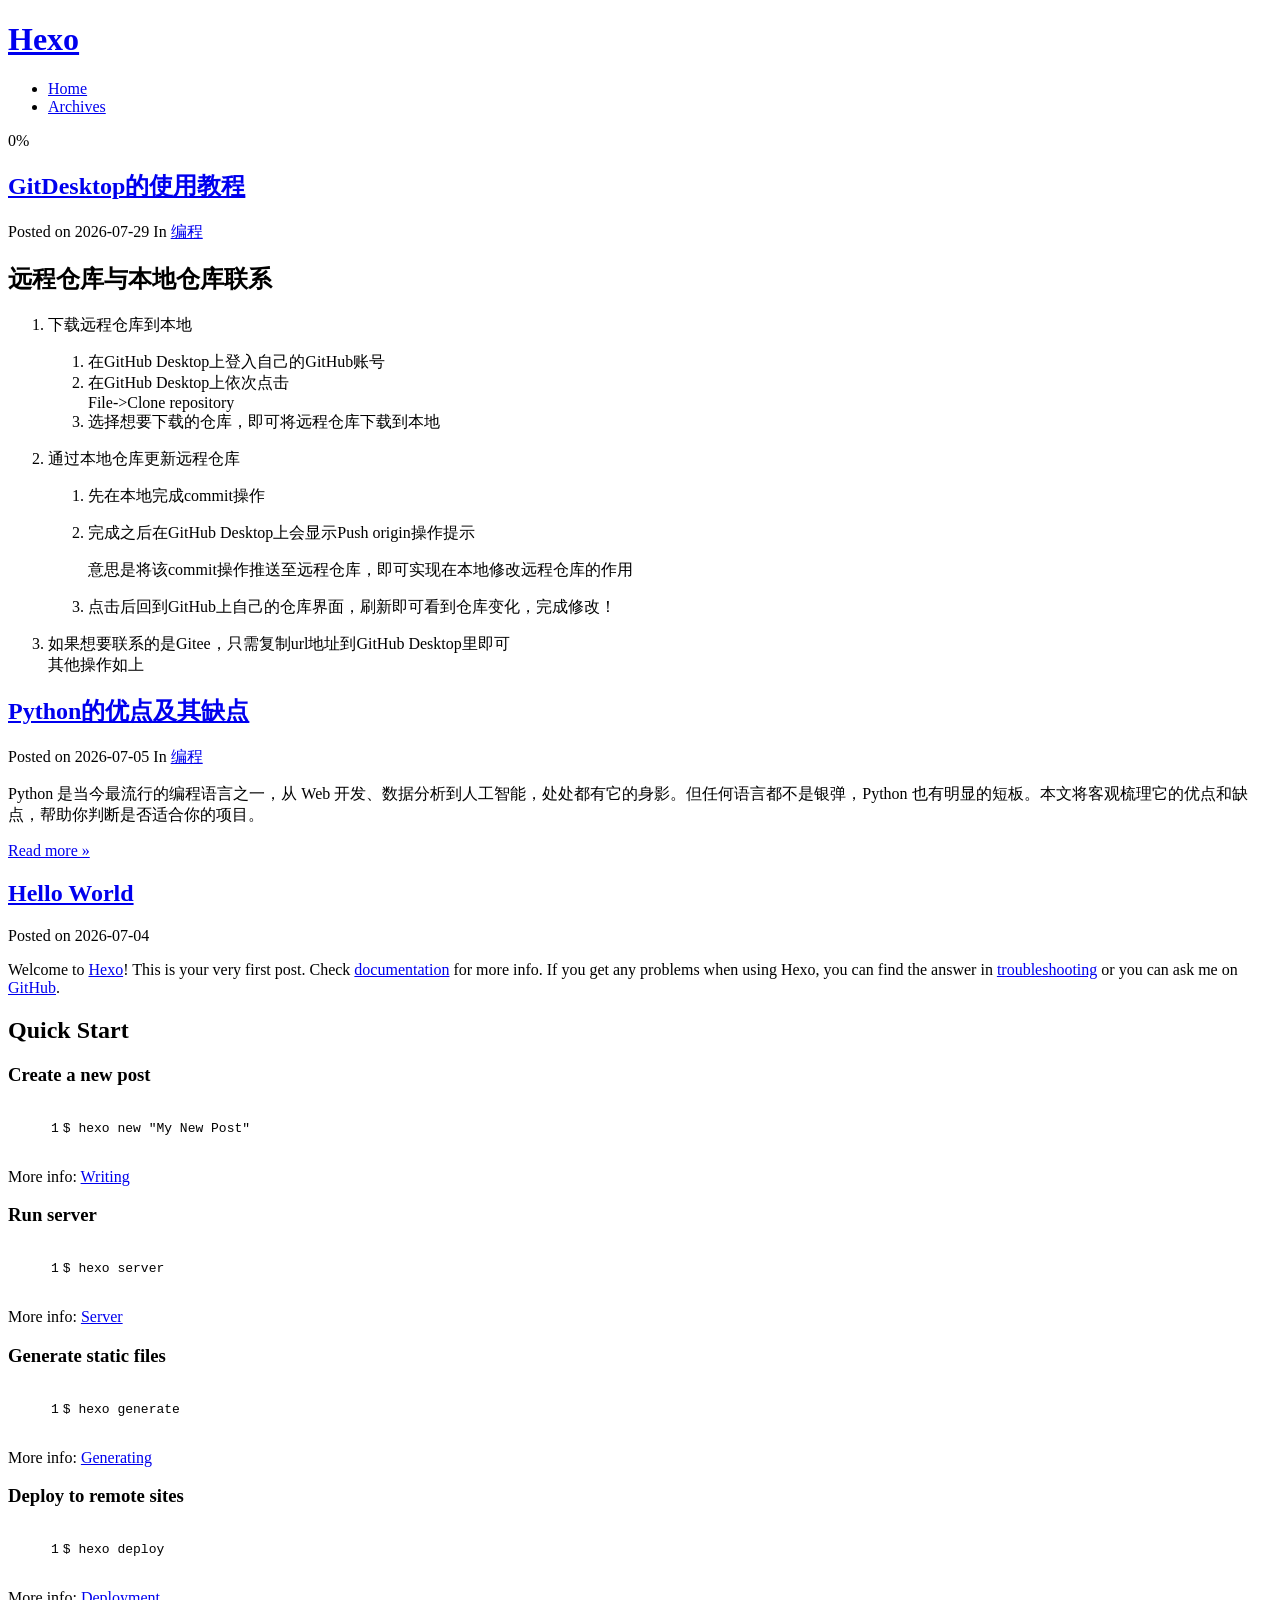
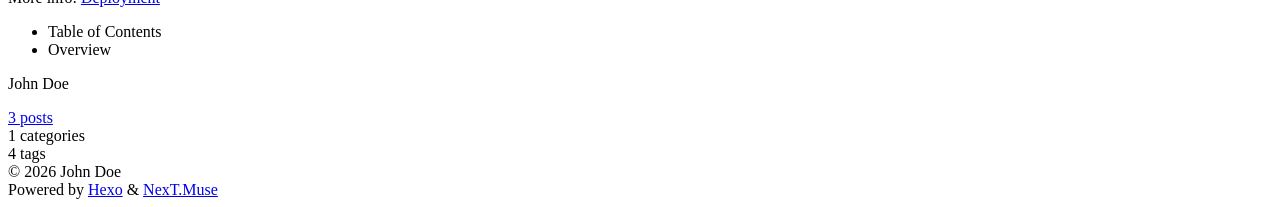
==== index.html @ 73cb724f "Site updated: 2026-07-29 14:14:44" ====
<!DOCTYPE html>
<html lang="en">
<head>
  <meta charset="UTF-8">
<meta name="viewport" content="width=device-width, initial-scale=1, maximum-scale=2">
<meta name="theme-color" content="#222">
<meta name="generator" content="Hexo 8.1.2">
  <link rel="apple-touch-icon" sizes="180x180" href="/VoidCoding.github.io/images/apple-touch-icon-next.png">
  <link rel="icon" type="image/png" sizes="32x32" href="/VoidCoding.github.io/images/favicon-32x32-next.png">
  <link rel="icon" type="image/png" sizes="16x16" href="/VoidCoding.github.io/images/favicon-16x16-next.png">
  <link rel="mask-icon" href="/VoidCoding.github.io/images/logo.svg" color="#222">

<link rel="stylesheet" href="/VoidCoding.github.io/css/main.css">


<link rel="stylesheet" href="/VoidCoding.github.io/lib/font-awesome/css/all.min.css">

<script id="hexo-configurations">
    var NexT = window.NexT || {};
    var CONFIG = {"hostname":"5wanttoak.github.io","root":"/VoidCoding.github.io/","scheme":"Muse","version":"7.8.0","exturl":false,"sidebar":{"position":"left","display":"post","padding":18,"offset":12,"onmobile":false},"copycode":{"enable":false,"show_result":false,"style":null},"back2top":{"enable":true,"sidebar":false,"scrollpercent":false},"bookmark":{"enable":false,"color":"#222","save":"auto"},"fancybox":false,"mediumzoom":false,"lazyload":false,"pangu":false,"comments":{"style":"tabs","active":null,"storage":true,"lazyload":false,"nav":null},"algolia":{"hits":{"per_page":10},"labels":{"input_placeholder":"Search for Posts","hits_empty":"We didn't find any results for the search: ${query}","hits_stats":"${hits} results found in ${time} ms"}},"localsearch":{"enable":false,"trigger":"auto","top_n_per_article":1,"unescape":false,"preload":false},"motion":{"enable":true,"async":false,"transition":{"post_block":"fadeIn","post_header":"slideDownIn","post_body":"slideDownIn","coll_header":"slideLeftIn","sidebar":"slideUpIn"}}};
  </script>

  <meta property="og:type" content="website">
<meta property="og:title" content="Hexo">
<meta property="og:url" content="https://5wanttoak.github.io/VoidCoding.github.io/index.html">
<meta property="og:site_name" content="Hexo">
<meta property="og:locale" content="en_US">
<meta property="article:author" content="John Doe">
<meta name="twitter:card" content="summary">

<link rel="canonical" href="https://5wanttoak.github.io/VoidCoding.github.io/">


<script id="page-configurations">
  // https://hexo.io/docs/variables.html
  CONFIG.page = {
    sidebar: "",
    isHome : true,
    isPost : false,
    lang   : 'en'
  };
</script>

  <title>Hexo</title>
  






  <noscript>
  <style>
  .use-motion .brand,
  .use-motion .menu-item,
  .sidebar-inner,
  .use-motion .post-block,
  .use-motion .pagination,
  .use-motion .comments,
  .use-motion .post-header,
  .use-motion .post-body,
  .use-motion .collection-header { opacity: initial; }

  .use-motion .site-title,
  .use-motion .site-subtitle {
    opacity: initial;
    top: initial;
  }

  .use-motion .logo-line-before i { left: initial; }
  .use-motion .logo-line-after i { right: initial; }
  </style>
</noscript>

</head>

<body itemscope itemtype="http://schema.org/WebPage">
  <div class="container use-motion">
    <div class="headband"></div>

    <header class="header" itemscope itemtype="http://schema.org/WPHeader">
      <div class="header-inner"><div class="site-brand-container">
  <div class="site-nav-toggle">
    <div class="toggle" aria-label="Toggle navigation bar">
      <span class="toggle-line toggle-line-first"></span>
      <span class="toggle-line toggle-line-middle"></span>
      <span class="toggle-line toggle-line-last"></span>
    </div>
  </div>

  <div class="site-meta">

    <a href="/VoidCoding.github.io/" class="brand" rel="start">
      <span class="logo-line-before"><i></i></span>
      <h1 class="site-title">Hexo</h1>
      <span class="logo-line-after"><i></i></span>
    </a>
  </div>

  <div class="site-nav-right">
    <div class="toggle popup-trigger">
    </div>
  </div>
</div>




<nav class="site-nav">
  <ul id="menu" class="main-menu menu">
        <li class="menu-item menu-item-home">

    <a href="/VoidCoding.github.io/" rel="section"><i class="fa fa-home fa-fw"></i>Home</a>

  </li>
        <li class="menu-item menu-item-archives">

    <a href="/VoidCoding.github.io/archives/" rel="section"><i class="fa fa-archive fa-fw"></i>Archives</a>

  </li>
  </ul>
</nav>




</div>
    </header>

    
  <div class="back-to-top">
    <i class="fa fa-arrow-up"></i>
    <span>0%</span>
  </div>


    <main class="main">
      <div class="main-inner">
        <div class="content-wrap">
          

          <div class="content index posts-expand">
            
      
  
  
  <article itemscope itemtype="http://schema.org/Article" class="post-block" lang="en">
    <link itemprop="mainEntityOfPage" href="https://5wanttoak.github.io/VoidCoding.github.io/2026/07/29/GitDesktop%E4%BD%BF%E7%94%A8/">

    <span hidden itemprop="author" itemscope itemtype="http://schema.org/Person">
      <meta itemprop="image" content="/VoidCoding.github.io/images/avatar.gif">
      <meta itemprop="name" content="John Doe">
      <meta itemprop="description" content="">
    </span>

    <span hidden itemprop="publisher" itemscope itemtype="http://schema.org/Organization">
      <meta itemprop="name" content="Hexo">
    </span>
      <header class="post-header">
        <h2 class="post-title" itemprop="name headline">
          
            <a href="/VoidCoding.github.io/2026/07/29/GitDesktop%E4%BD%BF%E7%94%A8/" class="post-title-link" itemprop="url">GitDesktop的使用教程</a>
        </h2>

        <div class="post-meta">
            <span class="post-meta-item">
              <span class="post-meta-item-icon">
                <i class="far fa-calendar"></i>
              </span>
              <span class="post-meta-item-text">Posted on</span>
              

              <time title="Created: 2026-07-29 14:00:00 / Modified: 14:09:31" itemprop="dateCreated datePublished" datetime="2026-07-29T14:00:00+08:00">2026-07-29</time>
            </span>
            <span class="post-meta-item">
              <span class="post-meta-item-icon">
                <i class="far fa-folder"></i>
              </span>
              <span class="post-meta-item-text">In</span>
                <span itemprop="about" itemscope itemtype="http://schema.org/Thing">
                  <a href="/VoidCoding.github.io/categories/%E7%BC%96%E7%A8%8B/" itemprop="url" rel="index"><span itemprop="name">编程</span></a>
                </span>
            </span>

          

        </div>
      </header>

    
    
    
    <div class="post-body" itemprop="articleBody">

      
          <h1 id="远程仓库与本地仓库联系"><a href="#远程仓库与本地仓库联系" class="headerlink" title="远程仓库与本地仓库联系"></a>远程仓库与本地仓库联系</h1><ol>
<li><p>下载远程仓库到本地</p>
<ol>
<li>在GitHub Desktop上登入自己的GitHub账号</li>
<li>在GitHub Desktop上依次点击<br>File-&gt;Clone repository</li>
<li>选择想要下载的仓库，即可将远程仓库下载到本地</li>
</ol>
</li>
<li><p>通过本地仓库更新远程仓库</p>
<ol>
<li><p>先在本地完成commit操作</p>
</li>
<li><p>完成之后在GitHub Desktop上会显示Push origin操作提示</p>
<p>意思是将该commit操作推送至远程仓库，即可实现在本地修改远程仓库的作用</p>
</li>
<li><p>点击后回到GitHub上自己的仓库界面，刷新即可看到仓库变化，完成修改！</p>
</li>
</ol>
</li>
<li><p>如果想要联系的是Gitee，只需复制url地址到GitHub Desktop里即可<br>其他操作如上</p>
</li>
</ol>

      
    </div>

    
    
    
      <footer class="post-footer">
        <div class="post-eof"></div>
      </footer>
  </article>
  
  
  

      
  
  
  <article itemscope itemtype="http://schema.org/Article" class="post-block" lang="en">
    <link itemprop="mainEntityOfPage" href="https://5wanttoak.github.io/VoidCoding.github.io/2026/07/05/Python%E4%BC%98%E7%BC%BA%E7%82%B9/">

    <span hidden itemprop="author" itemscope itemtype="http://schema.org/Person">
      <meta itemprop="image" content="/VoidCoding.github.io/images/avatar.gif">
      <meta itemprop="name" content="John Doe">
      <meta itemprop="description" content="">
    </span>

    <span hidden itemprop="publisher" itemscope itemtype="http://schema.org/Organization">
      <meta itemprop="name" content="Hexo">
    </span>
      <header class="post-header">
        <h2 class="post-title" itemprop="name headline">
          
            <a href="/VoidCoding.github.io/2026/07/05/Python%E4%BC%98%E7%BC%BA%E7%82%B9/" class="post-title-link" itemprop="url">Python的优点及其缺点</a>
        </h2>

        <div class="post-meta">
            <span class="post-meta-item">
              <span class="post-meta-item-icon">
                <i class="far fa-calendar"></i>
              </span>
              <span class="post-meta-item-text">Posted on</span>
              

              <time title="Created: 2026-07-05 14:00:00 / Modified: 13:10:02" itemprop="dateCreated datePublished" datetime="2026-07-05T14:00:00+08:00">2026-07-05</time>
            </span>
            <span class="post-meta-item">
              <span class="post-meta-item-icon">
                <i class="far fa-folder"></i>
              </span>
              <span class="post-meta-item-text">In</span>
                <span itemprop="about" itemscope itemtype="http://schema.org/Thing">
                  <a href="/VoidCoding.github.io/categories/%E7%BC%96%E7%A8%8B/" itemprop="url" rel="index"><span itemprop="name">编程</span></a>
                </span>
            </span>

          

        </div>
      </header>

    
    
    
    <div class="post-body" itemprop="articleBody">

      
          <p>Python 是当今最流行的编程语言之一，从 Web 开发、数据分析到人工智能，处处都有它的身影。但任何语言都不是银弹，Python 也有明显的短板。本文将客观梳理它的优点和缺点，帮助你判断是否适合你的项目。</p>
          <!--noindex-->
            <div class="post-button">
              <a class="btn" href="/VoidCoding.github.io/2026/07/05/Python%E4%BC%98%E7%BC%BA%E7%82%B9/#more" rel="contents">
                Read more &raquo;
              </a>
            </div>
          <!--/noindex-->
        
      
    </div>

    
    
    
      <footer class="post-footer">
        <div class="post-eof"></div>
      </footer>
  </article>
  
  
  

      
  
  
  <article itemscope itemtype="http://schema.org/Article" class="post-block" lang="en">
    <link itemprop="mainEntityOfPage" href="https://5wanttoak.github.io/VoidCoding.github.io/2026/07/04/hello-world/">

    <span hidden itemprop="author" itemscope itemtype="http://schema.org/Person">
      <meta itemprop="image" content="/VoidCoding.github.io/images/avatar.gif">
      <meta itemprop="name" content="John Doe">
      <meta itemprop="description" content="">
    </span>

    <span hidden itemprop="publisher" itemscope itemtype="http://schema.org/Organization">
      <meta itemprop="name" content="Hexo">
    </span>
      <header class="post-header">
        <h2 class="post-title" itemprop="name headline">
          
            <a href="/VoidCoding.github.io/2026/07/04/hello-world/" class="post-title-link" itemprop="url">Hello World</a>
        </h2>

        <div class="post-meta">
            <span class="post-meta-item">
              <span class="post-meta-item-icon">
                <i class="far fa-calendar"></i>
              </span>
              <span class="post-meta-item-text">Posted on</span>

              <time title="Created: 2026-07-04 19:01:13" itemprop="dateCreated datePublished" datetime="2026-07-04T19:01:13+08:00">2026-07-04</time>
            </span>

          

        </div>
      </header>

    
    
    
    <div class="post-body" itemprop="articleBody">

      
          <p>Welcome to <a target="_blank" rel="noopener" href="https://hexo.io/">Hexo</a>! This is your very first post. Check <a target="_blank" rel="noopener" href="https://hexo.io/docs/">documentation</a> for more info. If you get any problems when using Hexo, you can find the answer in <a target="_blank" rel="noopener" href="https://hexo.io/docs/troubleshooting.html">troubleshooting</a> or you can ask me on <a target="_blank" rel="noopener" href="https://github.com/hexojs/hexo/issues">GitHub</a>.</p>
<h2 id="Quick-Start"><a href="#Quick-Start" class="headerlink" title="Quick Start"></a>Quick Start</h2><h3 id="Create-a-new-post"><a href="#Create-a-new-post" class="headerlink" title="Create a new post"></a>Create a new post</h3><figure class="highlight bash"><table><tr><td class="gutter"><pre><span class="line">1</span><br></pre></td><td class="code"><pre><span class="line">$ hexo new <span class="string">&quot;My New Post&quot;</span></span><br></pre></td></tr></table></figure>

<p>More info: <a target="_blank" rel="noopener" href="https://hexo.io/docs/writing.html">Writing</a></p>
<h3 id="Run-server"><a href="#Run-server" class="headerlink" title="Run server"></a>Run server</h3><figure class="highlight bash"><table><tr><td class="gutter"><pre><span class="line">1</span><br></pre></td><td class="code"><pre><span class="line">$ hexo server</span><br></pre></td></tr></table></figure>

<p>More info: <a target="_blank" rel="noopener" href="https://hexo.io/docs/server.html">Server</a></p>
<h3 id="Generate-static-files"><a href="#Generate-static-files" class="headerlink" title="Generate static files"></a>Generate static files</h3><figure class="highlight bash"><table><tr><td class="gutter"><pre><span class="line">1</span><br></pre></td><td class="code"><pre><span class="line">$ hexo generate</span><br></pre></td></tr></table></figure>

<p>More info: <a target="_blank" rel="noopener" href="https://hexo.io/docs/generating.html">Generating</a></p>
<h3 id="Deploy-to-remote-sites"><a href="#Deploy-to-remote-sites" class="headerlink" title="Deploy to remote sites"></a>Deploy to remote sites</h3><figure class="highlight bash"><table><tr><td class="gutter"><pre><span class="line">1</span><br></pre></td><td class="code"><pre><span class="line">$ hexo deploy</span><br></pre></td></tr></table></figure>

<p>More info: <a target="_blank" rel="noopener" href="https://hexo.io/docs/one-command-deployment.html">Deployment</a></p>

      
    </div>

    
    
    
      <footer class="post-footer">
        <div class="post-eof"></div>
      </footer>
  </article>
  
  
  


  



          </div>
          

<script>
  window.addEventListener('tabs:register', () => {
    let { activeClass } = CONFIG.comments;
    if (CONFIG.comments.storage) {
      activeClass = localStorage.getItem('comments_active') || activeClass;
    }
    if (activeClass) {
      let activeTab = document.querySelector(`a[href="#comment-${activeClass}"]`);
      if (activeTab) {
        activeTab.click();
      }
    }
  });
  if (CONFIG.comments.storage) {
    window.addEventListener('tabs:click', event => {
      if (!event.target.matches('.tabs-comment .tab-content .tab-pane')) return;
      let commentClass = event.target.classList[1];
      localStorage.setItem('comments_active', commentClass);
    });
  }
</script>

        </div>
          
  
  <div class="toggle sidebar-toggle">
    <span class="toggle-line toggle-line-first"></span>
    <span class="toggle-line toggle-line-middle"></span>
    <span class="toggle-line toggle-line-last"></span>
  </div>

  <aside class="sidebar">
    <div class="sidebar-inner">

      <ul class="sidebar-nav motion-element">
        <li class="sidebar-nav-toc">
          Table of Contents
        </li>
        <li class="sidebar-nav-overview">
          Overview
        </li>
      </ul>

      <!--noindex-->
      <div class="post-toc-wrap sidebar-panel">
      </div>
      <!--/noindex-->

      <div class="site-overview-wrap sidebar-panel">
        <div class="site-author motion-element" itemprop="author" itemscope itemtype="http://schema.org/Person">
  <p class="site-author-name" itemprop="name">John Doe</p>
  <div class="site-description" itemprop="description"></div>
</div>
<div class="site-state-wrap motion-element">
  <nav class="site-state">
      <div class="site-state-item site-state-posts">
          <a href="/VoidCoding.github.io/archives/">
        
          <span class="site-state-item-count">3</span>
          <span class="site-state-item-name">posts</span>
        </a>
      </div>
      <div class="site-state-item site-state-categories">
        <span class="site-state-item-count">1</span>
        <span class="site-state-item-name">categories</span>
      </div>
      <div class="site-state-item site-state-tags">
        <span class="site-state-item-count">4</span>
        <span class="site-state-item-name">tags</span>
      </div>
  </nav>
</div>



      </div>

    </div>
  </aside>
  <div id="sidebar-dimmer"></div>


      </div>
    </main>

    <footer class="footer">
      <div class="footer-inner">
        

        

<div class="copyright">
  
  &copy; 
  <span itemprop="copyrightYear">2026</span>
  <span class="with-love">
    <i class="fa fa-heart"></i>
  </span>
  <span class="author" itemprop="copyrightHolder">John Doe</span>
</div>
  <div class="powered-by">Powered by <a href="https://hexo.io/" class="theme-link" rel="noopener" target="_blank">Hexo</a> & <a href="https://muse.theme-next.org/" class="theme-link" rel="noopener" target="_blank">NexT.Muse</a>
  </div>

        








      </div>
    </footer>
  </div>

  
  <script src="/VoidCoding.github.io/lib/anime.min.js"></script>
  <script src="/VoidCoding.github.io/lib/velocity/velocity.min.js"></script>
  <script src="/VoidCoding.github.io/lib/velocity/velocity.ui.min.js"></script>

<script src="/VoidCoding.github.io/js/utils.js"></script>

<script src="/VoidCoding.github.io/js/motion.js"></script>


<script src="/VoidCoding.github.io/js/schemes/muse.js"></script>


<script src="/VoidCoding.github.io/js/next-boot.js"></script>




  















  

  

</body>
</html>
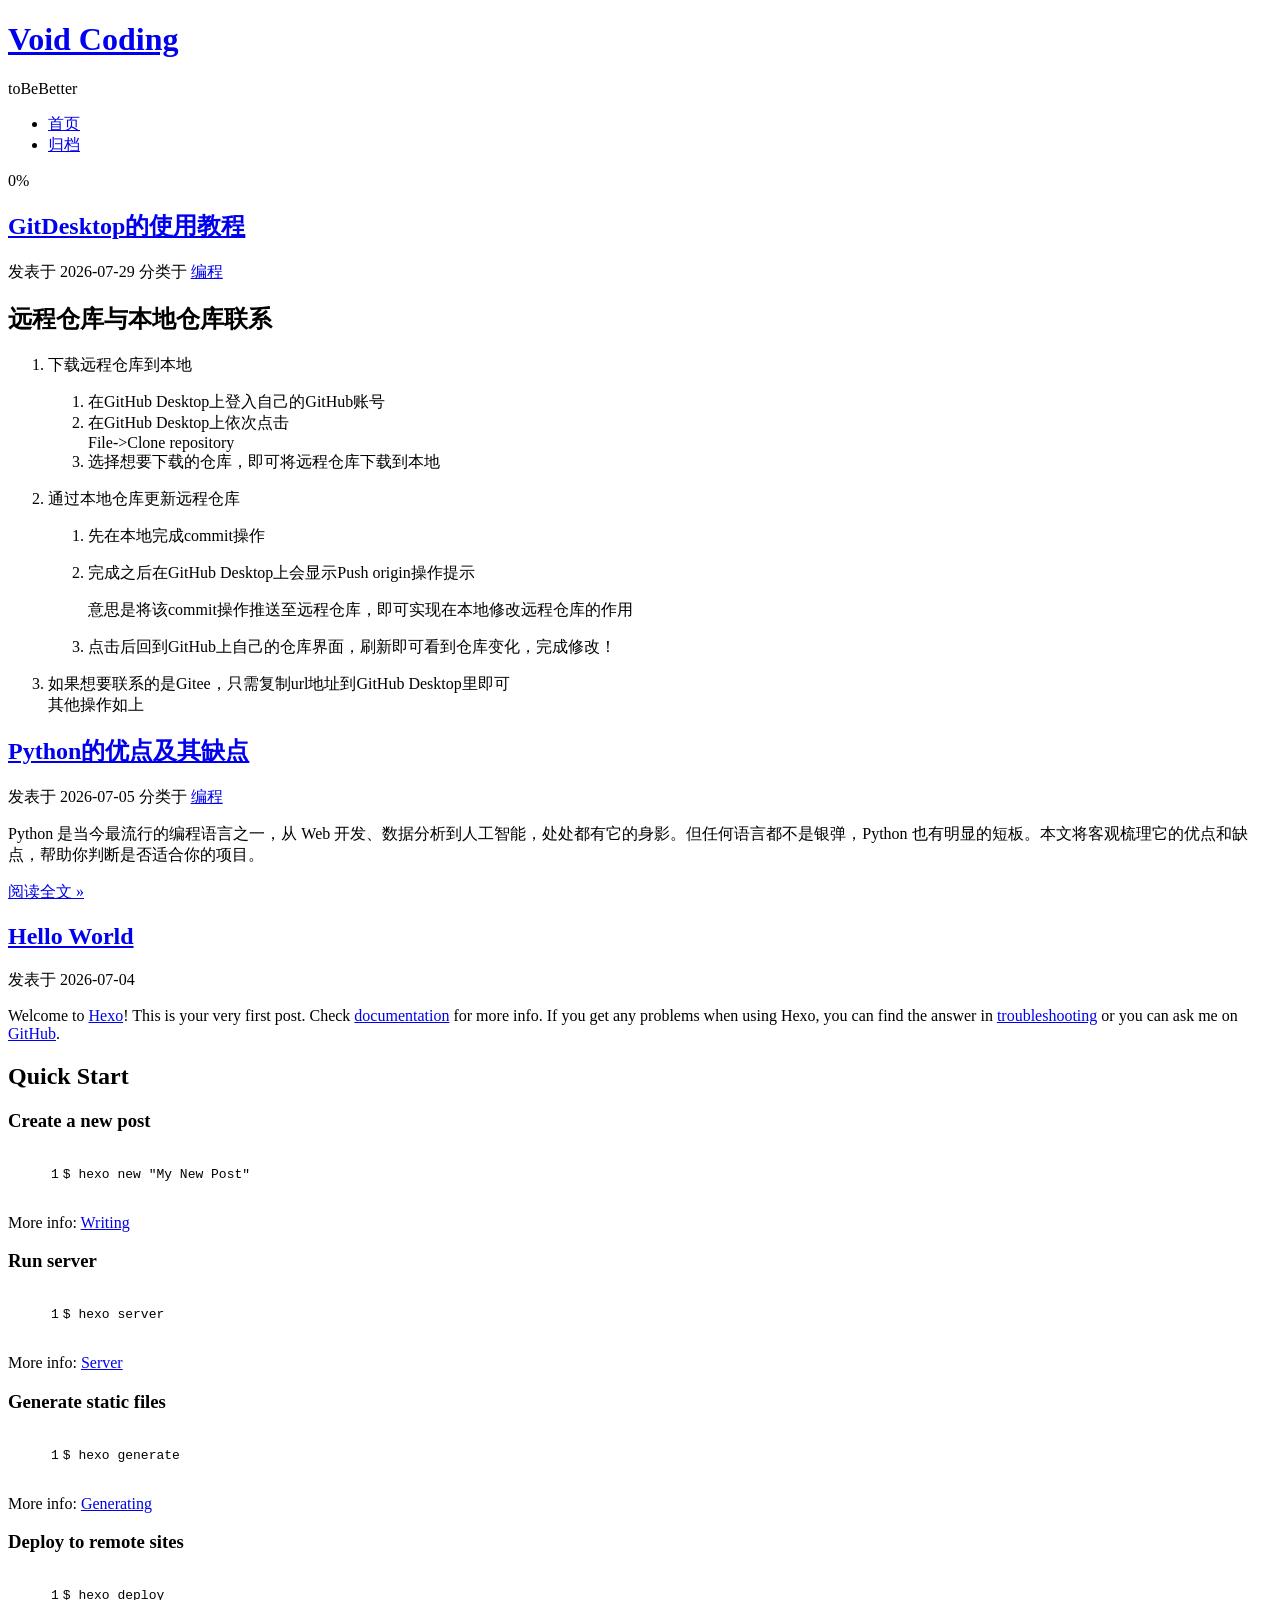
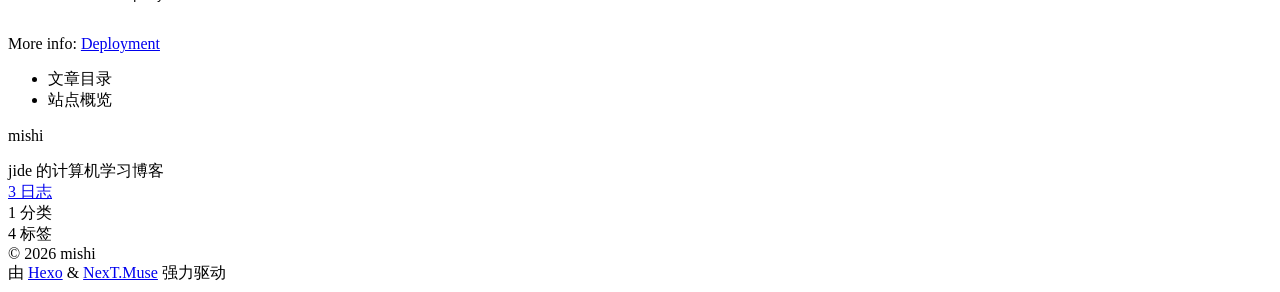
==== commit ca511234: "Site updated: 2026-07-29 14:33:41" ====
--- a/index.html
+++ b/index.html
@@ -1,5 +1,5 @@
 <!DOCTYPE html>
-<html lang="en">
+<html lang="zh-CN">
 <head>
   <meta charset="UTF-8">
 <meta name="viewport" content="width=device-width, initial-scale=1, maximum-scale=2">
@@ -17,18 +17,28 @@
 
 <script id="hexo-configurations">
     var NexT = window.NexT || {};
-    var CONFIG = {"hostname":"5wanttoak.github.io","root":"/VoidCoding.github.io/","scheme":"Muse","version":"7.8.0","exturl":false,"sidebar":{"position":"left","display":"post","padding":18,"offset":12,"onmobile":false},"copycode":{"enable":false,"show_result":false,"style":null},"back2top":{"enable":true,"sidebar":false,"scrollpercent":false},"bookmark":{"enable":false,"color":"#222","save":"auto"},"fancybox":false,"mediumzoom":false,"lazyload":false,"pangu":false,"comments":{"style":"tabs","active":null,"storage":true,"lazyload":false,"nav":null},"algolia":{"hits":{"per_page":10},"labels":{"input_placeholder":"Search for Posts","hits_empty":"We didn't find any results for the search: ${query}","hits_stats":"${hits} results found in ${time} ms"}},"localsearch":{"enable":false,"trigger":"auto","top_n_per_article":1,"unescape":false,"preload":false},"motion":{"enable":true,"async":false,"transition":{"post_block":"fadeIn","post_header":"slideDownIn","post_body":"slideDownIn","coll_header":"slideLeftIn","sidebar":"slideUpIn"}}};
+    var CONFIG = {"hostname":"thejidex.github.io","root":"/VoidCoding.github.io/","scheme":"Muse","version":"7.8.0","exturl":false,"sidebar":{"position":"left","display":"post","padding":18,"offset":12,"onmobile":false},"copycode":{"enable":false,"show_result":false,"style":null},"back2top":{"enable":true,"sidebar":false,"scrollpercent":false},"bookmark":{"enable":false,"color":"#222","save":"auto"},"fancybox":false,"mediumzoom":false,"lazyload":false,"pangu":false,"comments":{"style":"tabs","active":null,"storage":true,"lazyload":false,"nav":null},"algolia":{"hits":{"per_page":10},"labels":{"input_placeholder":"Search for Posts","hits_empty":"We didn't find any results for the search: ${query}","hits_stats":"${hits} results found in ${time} ms"}},"localsearch":{"enable":false,"trigger":"auto","top_n_per_article":1,"unescape":false,"preload":false},"motion":{"enable":true,"async":false,"transition":{"post_block":"fadeIn","post_header":"slideDownIn","post_body":"slideDownIn","coll_header":"slideLeftIn","sidebar":"slideUpIn"}}};
   </script>
 
-  <meta property="og:type" content="website">
-<meta property="og:title" content="Hexo">
-<meta property="og:url" content="https://5wanttoak.github.io/VoidCoding.github.io/index.html">
-<meta property="og:site_name" content="Hexo">
-<meta property="og:locale" content="en_US">
-<meta property="article:author" content="John Doe">
+  <meta name="description" content="jide 的计算机学习博客">
+<meta property="og:type" content="website">
+<meta property="og:title" content="Void Coding">
+<meta property="og:url" content="https://thejidex.github.io/VoidCoding.github.io/index.html">
+<meta property="og:site_name" content="Void Coding">
+<meta property="og:description" content="jide 的计算机学习博客">
+<meta property="og:locale" content="zh_CN">
+<meta property="article:author" content="mishi">
+<meta property="article:tag" content="C++">
+<meta property="article:tag" content="CS106B">
+<meta property="article:tag" content="CS61A">
+<meta property="article:tag" content="CS61B">
+<meta property="article:tag" content="Java">
+<meta property="article:tag" content="Python">
+<meta property="article:tag" content="算法">
+<meta property="article:tag" content="编程">
 <meta name="twitter:card" content="summary">
 
-<link rel="canonical" href="https://5wanttoak.github.io/VoidCoding.github.io/">
+<link rel="canonical" href="https://thejidex.github.io/VoidCoding.github.io/">
 
 
 <script id="page-configurations">
@@ -37,11 +47,11 @@
     sidebar: "",
     isHome : true,
     isPost : false,
-    lang   : 'en'
+    lang   : 'zh-CN'
   };
 </script>
 
-  <title>Hexo</title>
+  <title>Void Coding</title>
   
 
 
@@ -81,7 +91,7 @@
     <header class="header" itemscope itemtype="http://schema.org/WPHeader">
       <div class="header-inner"><div class="site-brand-container">
   <div class="site-nav-toggle">
-    <div class="toggle" aria-label="Toggle navigation bar">
+    <div class="toggle" aria-label="切换导航栏">
       <span class="toggle-line toggle-line-first"></span>
       <span class="toggle-line toggle-line-middle"></span>
       <span class="toggle-line toggle-line-last"></span>
@@ -92,9 +102,10 @@
 
     <a href="/VoidCoding.github.io/" class="brand" rel="start">
       <span class="logo-line-before"><i></i></span>
-      <h1 class="site-title">Hexo</h1>
+      <h1 class="site-title">Void Coding</h1>
       <span class="logo-line-after"><i></i></span>
     </a>
+      <p class="site-subtitle" itemprop="description">toBeBetter</p>
   </div>
 
   <div class="site-nav-right">
@@ -110,12 +121,12 @@
   <ul id="menu" class="main-menu menu">
         <li class="menu-item menu-item-home">
 
-    <a href="/VoidCoding.github.io/" rel="section"><i class="fa fa-home fa-fw"></i>Home</a>
+    <a href="/VoidCoding.github.io/" rel="section"><i class="fa fa-home fa-fw"></i>首页</a>
 
   </li>
         <li class="menu-item menu-item-archives">
 
-    <a href="/VoidCoding.github.io/archives/" rel="section"><i class="fa fa-archive fa-fw"></i>Archives</a>
+    <a href="/VoidCoding.github.io/archives/" rel="section"><i class="fa fa-archive fa-fw"></i>归档</a>
 
   </li>
   </ul>
@@ -144,17 +155,17 @@
       
   
   
-  <article itemscope itemtype="http://schema.org/Article" class="post-block" lang="en">
-    <link itemprop="mainEntityOfPage" href="https://5wanttoak.github.io/VoidCoding.github.io/2026/07/29/GitDesktop%E4%BD%BF%E7%94%A8/">
+  <article itemscope itemtype="http://schema.org/Article" class="post-block" lang="zh-CN">
+    <link itemprop="mainEntityOfPage" href="https://thejidex.github.io/VoidCoding.github.io/2026/07/29/GitDesktop%E4%BD%BF%E7%94%A8/">
 
     <span hidden itemprop="author" itemscope itemtype="http://schema.org/Person">
       <meta itemprop="image" content="/VoidCoding.github.io/images/avatar.gif">
-      <meta itemprop="name" content="John Doe">
-      <meta itemprop="description" content="">
+      <meta itemprop="name" content="mishi">
+      <meta itemprop="description" content="jide 的计算机学习博客">
     </span>
 
     <span hidden itemprop="publisher" itemscope itemtype="http://schema.org/Organization">
-      <meta itemprop="name" content="Hexo">
+      <meta itemprop="name" content="Void Coding">
     </span>
       <header class="post-header">
         <h2 class="post-title" itemprop="name headline">
@@ -167,16 +178,16 @@
               <span class="post-meta-item-icon">
                 <i class="far fa-calendar"></i>
               </span>
-              <span class="post-meta-item-text">Posted on</span>
+              <span class="post-meta-item-text">发表于</span>
               
 
-              <time title="Created: 2026-07-29 14:00:00 / Modified: 14:09:31" itemprop="dateCreated datePublished" datetime="2026-07-29T14:00:00+08:00">2026-07-29</time>
+              <time title="创建时间：2026-07-29 14:00:00 / 修改时间：14:09:31" itemprop="dateCreated datePublished" datetime="2026-07-29T14:00:00+08:00">2026-07-29</time>
             </span>
             <span class="post-meta-item">
               <span class="post-meta-item-icon">
                 <i class="far fa-folder"></i>
               </span>
-              <span class="post-meta-item-text">In</span>
+              <span class="post-meta-item-text">分类于</span>
                 <span itemprop="about" itemscope itemtype="http://schema.org/Thing">
                   <a href="/VoidCoding.github.io/categories/%E7%BC%96%E7%A8%8B/" itemprop="url" rel="index"><span itemprop="name">编程</span></a>
                 </span>
@@ -233,17 +244,17 @@
       
   
   
-  <article itemscope itemtype="http://schema.org/Article" class="post-block" lang="en">
-    <link itemprop="mainEntityOfPage" href="https://5wanttoak.github.io/VoidCoding.github.io/2026/07/05/Python%E4%BC%98%E7%BC%BA%E7%82%B9/">
+  <article itemscope itemtype="http://schema.org/Article" class="post-block" lang="zh-CN">
+    <link itemprop="mainEntityOfPage" href="https://thejidex.github.io/VoidCoding.github.io/2026/07/05/Python%E4%BC%98%E7%BC%BA%E7%82%B9/">
 
     <span hidden itemprop="author" itemscope itemtype="http://schema.org/Person">
       <meta itemprop="image" content="/VoidCoding.github.io/images/avatar.gif">
-      <meta itemprop="name" content="John Doe">
-      <meta itemprop="description" content="">
+      <meta itemprop="name" content="mishi">
+      <meta itemprop="description" content="jide 的计算机学习博客">
     </span>
 
     <span hidden itemprop="publisher" itemscope itemtype="http://schema.org/Organization">
-      <meta itemprop="name" content="Hexo">
+      <meta itemprop="name" content="Void Coding">
     </span>
       <header class="post-header">
         <h2 class="post-title" itemprop="name headline">
@@ -256,16 +267,16 @@
               <span class="post-meta-item-icon">
                 <i class="far fa-calendar"></i>
               </span>
-              <span class="post-meta-item-text">Posted on</span>
+              <span class="post-meta-item-text">发表于</span>
               
 
-              <time title="Created: 2026-07-05 14:00:00 / Modified: 13:10:02" itemprop="dateCreated datePublished" datetime="2026-07-05T14:00:00+08:00">2026-07-05</time>
+              <time title="创建时间：2026-07-05 14:00:00 / 修改时间：13:10:02" itemprop="dateCreated datePublished" datetime="2026-07-05T14:00:00+08:00">2026-07-05</time>
             </span>
             <span class="post-meta-item">
               <span class="post-meta-item-icon">
                 <i class="far fa-folder"></i>
               </span>
-              <span class="post-meta-item-text">In</span>
+              <span class="post-meta-item-text">分类于</span>
                 <span itemprop="about" itemscope itemtype="http://schema.org/Thing">
                   <a href="/VoidCoding.github.io/categories/%E7%BC%96%E7%A8%8B/" itemprop="url" rel="index"><span itemprop="name">编程</span></a>
                 </span>
@@ -286,7 +297,7 @@
           <!--noindex-->
             <div class="post-button">
               <a class="btn" href="/VoidCoding.github.io/2026/07/05/Python%E4%BC%98%E7%BC%BA%E7%82%B9/#more" rel="contents">
-                Read more &raquo;
+                阅读全文 &raquo;
               </a>
             </div>
           <!--/noindex-->
@@ -308,17 +319,17 @@
       
   
   
-  <article itemscope itemtype="http://schema.org/Article" class="post-block" lang="en">
-    <link itemprop="mainEntityOfPage" href="https://5wanttoak.github.io/VoidCoding.github.io/2026/07/04/hello-world/">
+  <article itemscope itemtype="http://schema.org/Article" class="post-block" lang="zh-CN">
+    <link itemprop="mainEntityOfPage" href="https://thejidex.github.io/VoidCoding.github.io/2026/07/04/hello-world/">
 
     <span hidden itemprop="author" itemscope itemtype="http://schema.org/Person">
       <meta itemprop="image" content="/VoidCoding.github.io/images/avatar.gif">
-      <meta itemprop="name" content="John Doe">
-      <meta itemprop="description" content="">
+      <meta itemprop="name" content="mishi">
+      <meta itemprop="description" content="jide 的计算机学习博客">
     </span>
 
     <span hidden itemprop="publisher" itemscope itemtype="http://schema.org/Organization">
-      <meta itemprop="name" content="Hexo">
+      <meta itemprop="name" content="Void Coding">
     </span>
       <header class="post-header">
         <h2 class="post-title" itemprop="name headline">
@@ -331,9 +342,9 @@
               <span class="post-meta-item-icon">
                 <i class="far fa-calendar"></i>
               </span>
-              <span class="post-meta-item-text">Posted on</span>
-
-              <time title="Created: 2026-07-04 19:01:13" itemprop="dateCreated datePublished" datetime="2026-07-04T19:01:13+08:00">2026-07-04</time>
+              <span class="post-meta-item-text">发表于</span>
+
+              <time title="创建时间：2026-07-04 19:01:13" itemprop="dateCreated datePublished" datetime="2026-07-04T19:01:13+08:00">2026-07-04</time>
             </span>
 
           
@@ -419,10 +430,10 @@
 
       <ul class="sidebar-nav motion-element">
         <li class="sidebar-nav-toc">
-          Table of Contents
+          文章目录
         </li>
         <li class="sidebar-nav-overview">
-          Overview
+          站点概览
         </li>
       </ul>
 
@@ -433,8 +444,8 @@
 
       <div class="site-overview-wrap sidebar-panel">
         <div class="site-author motion-element" itemprop="author" itemscope itemtype="http://schema.org/Person">
-  <p class="site-author-name" itemprop="name">John Doe</p>
-  <div class="site-description" itemprop="description"></div>
+  <p class="site-author-name" itemprop="name">mishi</p>
+  <div class="site-description" itemprop="description">jide 的计算机学习博客</div>
 </div>
 <div class="site-state-wrap motion-element">
   <nav class="site-state">
@@ -442,16 +453,16 @@
           <a href="/VoidCoding.github.io/archives/">
         
           <span class="site-state-item-count">3</span>
-          <span class="site-state-item-name">posts</span>
+          <span class="site-state-item-name">日志</span>
         </a>
       </div>
       <div class="site-state-item site-state-categories">
         <span class="site-state-item-count">1</span>
-        <span class="site-state-item-name">categories</span>
+        <span class="site-state-item-name">分类</span>
       </div>
       <div class="site-state-item site-state-tags">
         <span class="site-state-item-count">4</span>
-        <span class="site-state-item-name">tags</span>
+        <span class="site-state-item-name">标签</span>
       </div>
   </nav>
 </div>
@@ -481,9 +492,9 @@
   <span class="with-love">
     <i class="fa fa-heart"></i>
   </span>
-  <span class="author" itemprop="copyrightHolder">John Doe</span>
+  <span class="author" itemprop="copyrightHolder">mishi</span>
 </div>
-  <div class="powered-by">Powered by <a href="https://hexo.io/" class="theme-link" rel="noopener" target="_blank">Hexo</a> & <a href="https://muse.theme-next.org/" class="theme-link" rel="noopener" target="_blank">NexT.Muse</a>
+  <div class="powered-by">由 <a href="https://hexo.io/" class="theme-link" rel="noopener" target="_blank">Hexo</a> & <a href="https://muse.theme-next.org/" class="theme-link" rel="noopener" target="_blank">NexT.Muse</a> 强力驱动
   </div>
 
         
